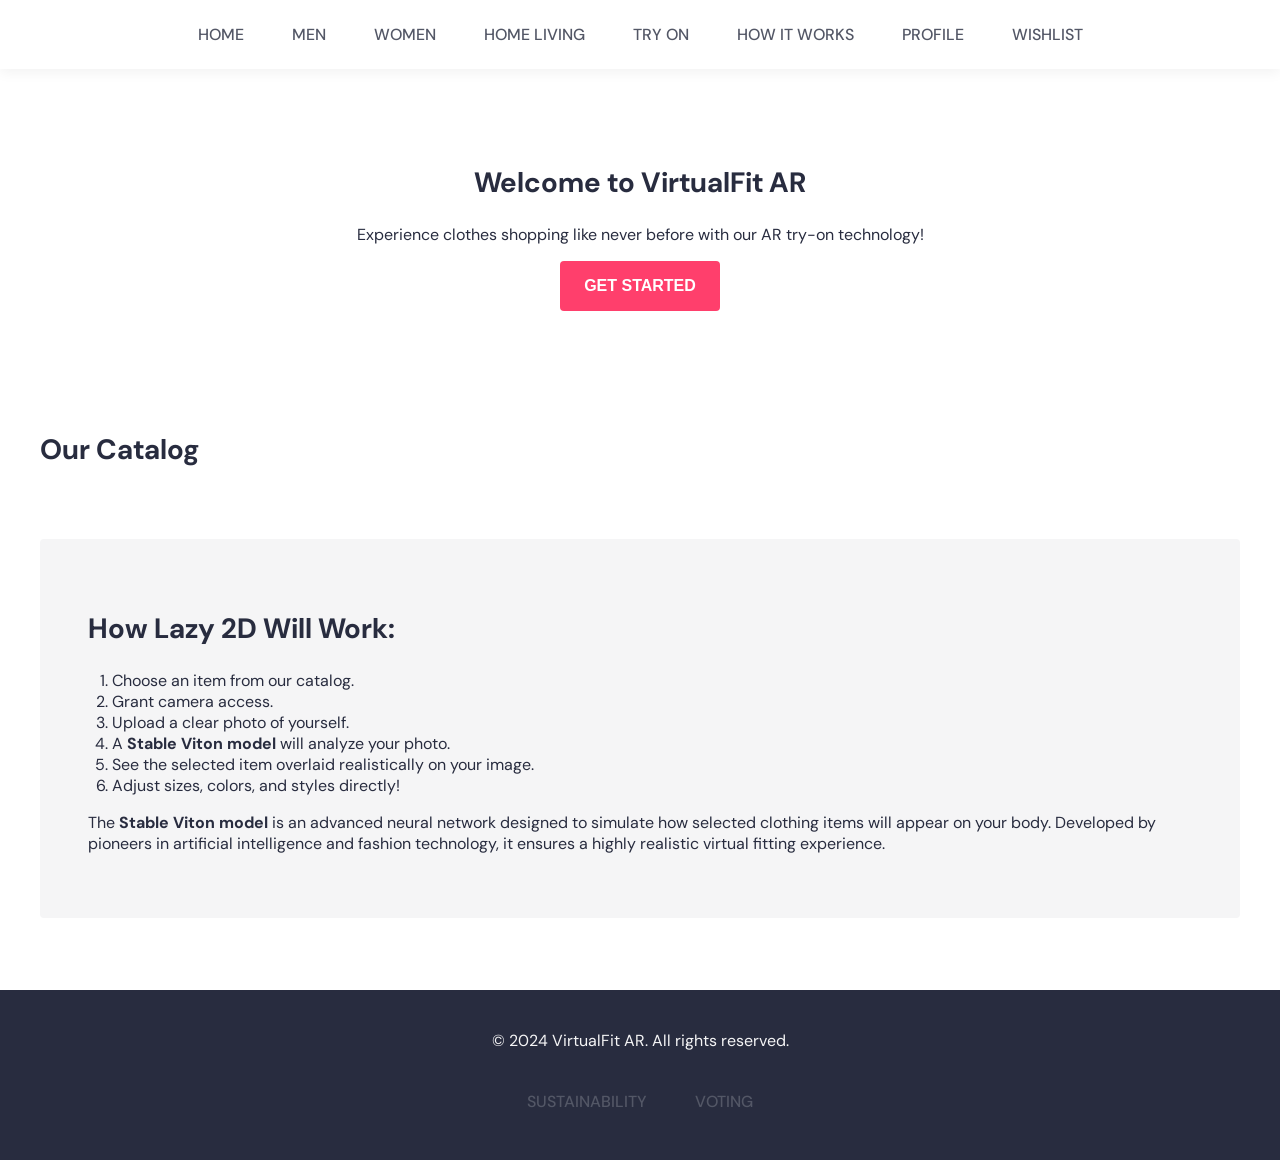
==== myntra/AR-page/index.html @ 3e8da75f "Added Basic AR Functionality: Camera and Introduction for Stable VitON" ====
<!DOCTYPE html>
<html lang="en">
<head>
    <meta charset="UTF-8">
    <meta name="viewport" content="width=device-width, initial-scale=1.0">
    <title>VirtualFit AR - Try On Clothes Virtually</title>
    <link rel="stylesheet" href="ar-styles.css">
    <link rel="stylesheet" href="myntra/Common Files/style.css">
    <link rel="stylesheet" href="../Landingpage/navbar.css">
    <link rel="stylesheet" href="../Landingpage/footer.css">
    <style>
        /* Your existing CSS styles here */
    </style>
</head>
<body>
    <header>
        <nav>
            <ul>
                <li><a href="../Landingpage/index.html">Home</a></li>
                <li><a href="../Homepages/menHomePage.html">Men</a></li>
                <li><a href="../Homepages/womenHomePage.html">Women</a></li>
                <li><a href="../Homepages/homeLiving.html">Home Living</a></li>
                <li><a href="#try-on">Try On</a></li>
                <li><a href="#how-it-works">How It Works</a></li>
                <li><a href="../Profile/profile.html">Profile</a></li>
                <li><a href="../wishlist/wishlist.html">Wishlist</a></li>
            </ul>
        </nav>
    </header>

    <main>
        <section id="home">
            <h1>Welcome to VirtualFit AR</h1>
            <p>Experience clothes shopping like never before with our AR try-on technology!</p>
            <div class="dropdown">
                <button class="dropbtn">Get Started</button>
                <div class="dropdown-content">
                    <a href="live-try-on.html">Try it on Live! Turn on your Camera!</a>
                    <a href="#how-it-works">Too Lazy? Give us a Photo of you and we'll do the rest!</a>
                </div>
            </div>
        </section>

        <section id="catalog">
            <h2>Our Catalog</h2>
            <!-- Grid of clothing items -->
        </section>

        <section id="how-it-works">
            <h2>How Lazy 2D Will Work:</h2>
            <ol>
                <li>Choose an item from our catalog.</li>
                <li>Grant camera access.</li>
                <li>Upload a clear photo of yourself.</li>
                <li>A <strong>Stable Viton model</strong> will analyze your photo.</li>
                <li>See the selected item overlaid realistically on your image.</li>
                <li>Adjust sizes, colors, and styles directly!</li>
            </ol>
            <p>The <strong>Stable Viton model</strong> is an advanced neural network designed to simulate how selected clothing items will appear on your body. Developed by pioneers in artificial intelligence and fashion technology, it ensures a highly realistic virtual fitting experience.</p>
        </section>
        </main>

    <footer>
        <p>&copy; 2024 VirtualFit AR. All rights reserved.</p>
        <nav>
            <ul>
                <li><a href="../Homepages/sustainability.html">Sustainability</a></li>
                <li><a href="../Homepages/voting.html">Voting</a></li>
            </ul>
        </nav>
    </footer>

    <script src="ar-scripts.js"></script>
    <script src="../Landingpage/deals.js"></script>
    <script>
        // Smooth scrolling functionality
        document.querySelectorAll('a[href^="#"]').forEach(anchor => {
            anchor.addEventListener('click', function(e) {
                e.preventDefault();

                const target = document.querySelector(this.getAttribute('href'));
                if (target) {
                    target.scrollIntoView({
                        behavior: 'smooth'
                    });
                }
            });
        });
    </script>
</body>
</html>
---- myntra/AR-page/ar-styles.css ----
:root {
  --primary-color: #ff3f6c;
  --secondary-color: #535766;
  --background-color: #ffffff;
  --light-gray: #f5f5f6;
  --dark-gray: #282c3f;
}

body {
  font-family: 'Whitney', -apple-system, BlinkMacSystemFont, 'Segoe UI', 'Roboto', 'Oxygen', 'Ubuntu', 'Cantarell', 'Fira Sans', 'Droid Sans', 'Helvetica Neue', sans-serif;
  margin: 0;
  padding: 0;
  background-color: var(--background-color);
  color: var(--dark-gray);
  font-size: 16px; /* Increase base font size */
}

header {
  background-color: var(--background-color);
  box-shadow: 0 4px 12px 0 rgba(0, 0, 0, 0.05);
  position: sticky;
  top: 0;
  z-index: 1000;
}

nav ul {
  display: flex;
  list-style-type: none;
  padding: 0;
  margin: 0;
  justify-content: center;
}

nav ul li {
  padding: 24px; /* Increased padding for better touch target */
}

nav ul li a {
  text-decoration: none;
  color: var(--secondary-color);
  font-weight: 500;
  text-transform: uppercase;
  font-size: 16px; /* Increased font size */
}

nav ul li a:hover {
  color: var(--primary-color);
}

main {
  max-width: 1200px;
  margin: 0 auto;
  padding: 24px; /* Increased padding */
}

h1, h2 {
  color: var(--dark-gray);
  font-size: 28px; /* Increased heading sizes */
}

button, .dropbtn {
  background-color: var(--primary-color);
  color: white;
  border: none;
  padding: 16px 24px; /* Increased padding */
  font-size: 16px;
  font-weight: bold;
  text-transform: uppercase;
  cursor: pointer;
  border-radius: 4px;
}

.dropbtn:hover, .dropbtn:focus {
  opacity: 0.9;
}

.dropdown-content {
  display: none;
  position: relative;
  background-color: #f9f9f9;
  min-width: 240px; /* Increased minimum width */
  box-shadow: 0px 8px 16px 0px rgba(0,0,0,0.2);
  z-index: 1;
}

.dropdown-content a {
  color: var(--secondary-color);
  padding: 16px 20px; /* Increased padding */
  text-decoration: none;
  display: block;
  font-size: 16px; /* Increased font size */
}

.dropdown-content a:hover {
  background-color: var(--light-gray);
}

.show {
  display: block;
}

#home {
  text-align: center;
  padding: 48px 0; /* Increased padding */
}

#home-secondary {
  text-align: center;
  padding: 24px 0; /* Increased padding */
}

#try-on {
  background-color: var(--light-gray);
  padding: 48px; /* Increased padding */
  border-radius: 4px;
}

#ar-container {
  background-color: var(--background-color);
  border: 1px solid #e9e9ed;
  border-radius: 4px;
  overflow: hidden;
}

#ar-container img {
  width: 100%;
  height: auto;
}

#clothing-options {
  display: flex;
  flex-wrap: wrap;
  gap: 24px; /* Increased gap */
  margin-top: 24px; /* Increased margin */
}

#catalog {
  display: grid;
  grid-template-columns: repeat(auto-fill, minmax(240px, 1fr)); /* Increased minimum width */
  gap: 24px; /* Increased gap */
  margin-top: 48px; /* Increased margin */
}

#how-it-works {
  background-color: var(--light-gray);
  padding: 48px; /* Increased padding */
  border-radius: 4px;
  margin-top: 48px; /* Increased margin */
}

#how-it-works ol {
  padding-left: 24px; /* Increased padding */
}

footer {
  background-color: var(--dark-gray);
  color: var(--light-gray);
  text-align: center;
  padding: 24px; /* Increased padding */
  margin-top: 48px; /* Increased margin */
}

@media (max-width: 768px) {
  nav ul {
      flex-direction: column;
      align-items: center;
  }

  #try-on, #how-it-works {
      padding: 24px; /* Increased padding */
  }
}
---- myntra/Landingpage/navbar.css ----
@import url('https://fonts.googleapis.com/css2?family=DM+Sans:wght@400;500;700&display=swap');

:root{
    font-size: 62.5%;
    --primaryFont : 'DM Sans', sans-serif;
    --charSpace : 6px; 
    --primaryColor : #3e4152;
    --secondaryColor : #fafbfc;
}
body{
    font-family: var(--primaryFont);
    scroll-behavior: smooth;
}
#navbar{
    background-color: white;
    font-family:Whitney;
    width: 100%;
    height: 80px;
    display: flex;
    align-items: center;
    justify-content:space-around;
    box-sizing: border-box;
    padding: 35px;
    box-shadow: rgba(17, 17, 26, 0.1) 0px 1px 0px;;
    font-size: 14px;
    line-height: 20px;
    color:#545766;
    font-weight: bolder;
}

#myntraIcon{
    height: 60px;
    width:  60px;
    
}
#searchbar{
    display: flex;
    width: 30%;
    background-color: #f5f5f6;
    color: gray;
    text-align: center;
    box-sizing: border-box;
    border-radius:5px;
    justify-content: space-evenly;
}
#searchbar:hover{
   background: white;
}
#magGlass{
    padding: 10px;
}
#profile,#wishlist,#bag{
text-align: center;
color: #6c2632;

}
#profile>p,#wishlist>p,#bag>p{
    margin-top: -0px;
    font-size: 12px;
    color: black;
}
#profile>a>i,#wishlist>a>i,#bag>a>i{
    color:gray;
}
img~a>div{
    color:black;
}
a:link{
    text-decoration: none;
}
a>div{
    color: black;
}

input {
    background-color: transparent;
    border: 0px solid;
    height: 40px;
    width: 90%;
    color: #CCC;
}
textarea:focus,input:focus
{
    outline: none;
}
i{
    font-size:20px;  
}
img{
    width: 100%;
}

/* TOGGLE BAR */
.bx{
    font-size: 3.5rem;
}
---- myntra/Landingpage/footer.css ----
#footer {
    margin-top: 50px;
    padding: 70px 70px;
    background-color:#f7f7f7;
    
}
#div1 {
    width:90%;
    display:grid;
    margin:auto;
    grid-template-columns: repeat(4, auto);
    grid-template-rows: repeat(1,auto);
    line-height: 20px;
    grid-template-areas:
        "a b c d" ;
        
}
#a :nth-child(1){
    font-weight: bolder;

}
#footer p{
    font-size: 15px;
    
}
#footer h5{
    font-size: 15px;
    color: black;
}
li>b{
    color: black;
}
#mainDiv>div>p:first-child{
    font-weight: bold;
}
#playstore{
    margin-bottom: 40px;
}
#playstore>img{
    width: 130px;
    padding-right: 10px;
}
#playstore+p{
    font-weight: bold;
}
#socialMedia{
    display: flex;
    width: 30%;
    justify-content: space-between;
    color: #6b6d7a;
}
#subDiv {
    width: 60%;
}
.subdiv{
    display: flex;
    justify-content: space-evenly;

}
.subdiv>img {
    padding: 15px;
    width: 50px;
    height: 50px;
}
#pline {
    display: flex;
    align-items: center;
    width: 80%;
    margin: auto;
}

#pline>div {
    width: 85%;
    margin-left: 1%;
    height: 0.05px;
    border-top: #e9e9ed solid 2px;
}
#p {
    width: 80%;
    margin: auto;
    border-bottom:#e9e9ed solid 2px;
}

#pDiv>p {
    color: #696b79;
    font-size: 15px;
    line-height: 25px;
}

img+p>b {
    color: black;
    font-size: 15px;
}

p>b {
    color: #6b8fe0;
}

#pterm {
    display: flex;
    justify-content: space-between;
}

#address {
    width: 80%;
    margin: auto;
    display: flex;
    justify-content: space-between;
    border-bottom: #e9e9ed solid 2px;
}

#address>div {
    width: 30%;
    color: #696b79;
    font-size: 15px;
}
#address>div+div {
    margin-top: 90px;
}
#discrp1 {
    color: #696b79;
    font-size: 15px;
    width: 80%;
    margin: auto;
}
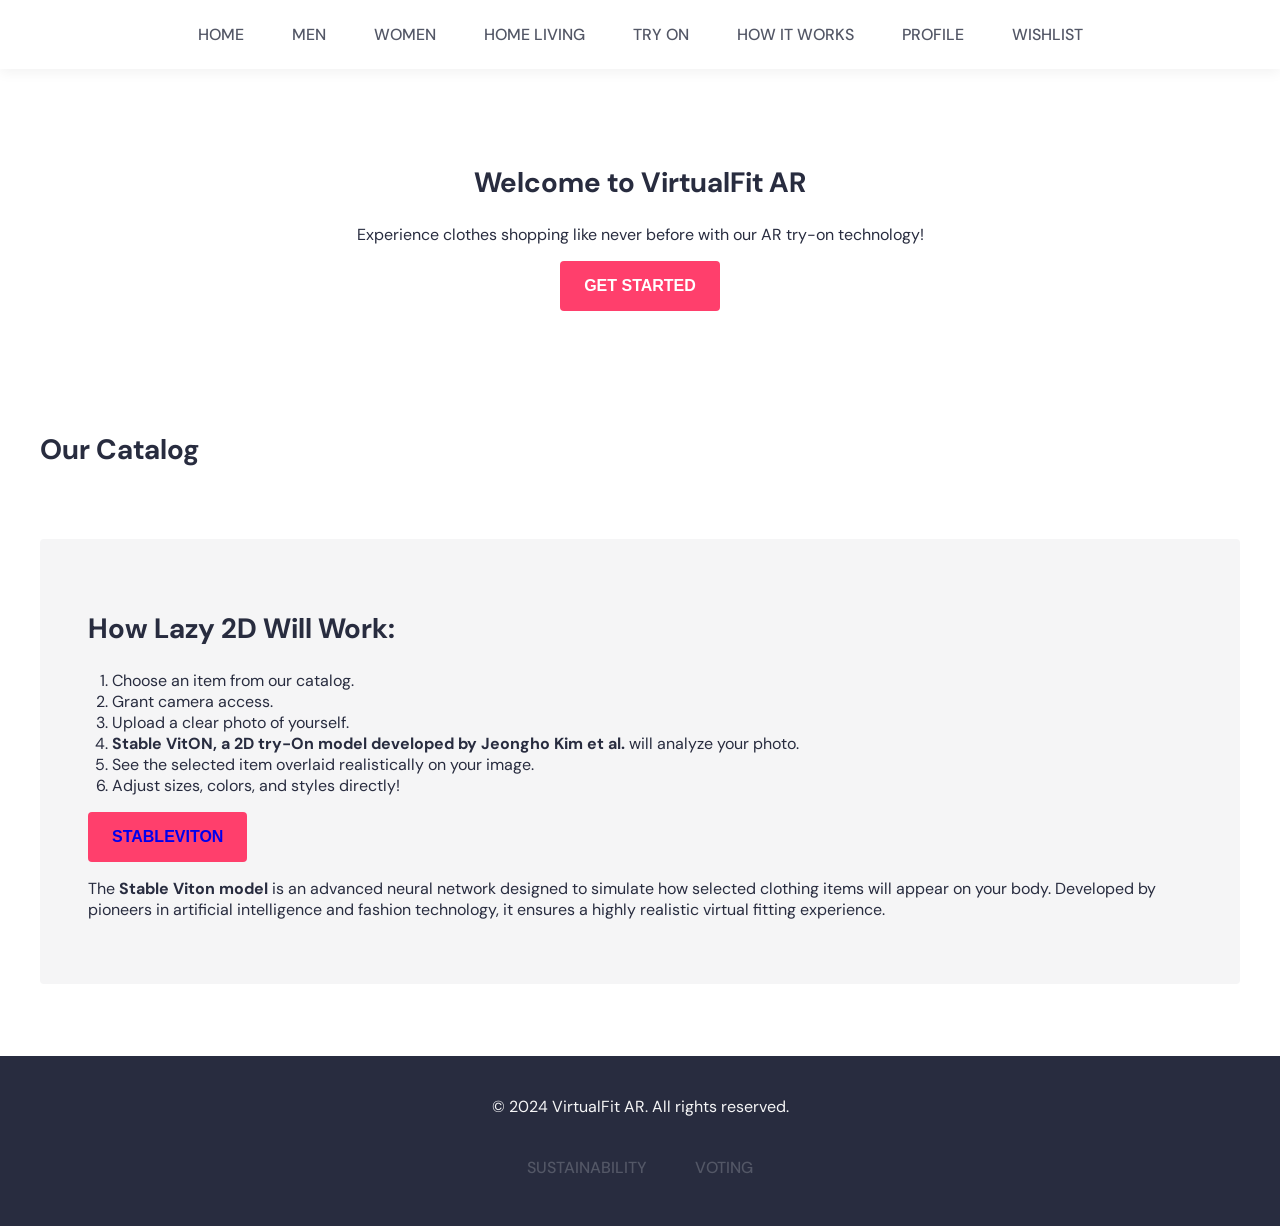
==== commit b9cadec4: "added a link to stable viton for reference" ====
--- a/myntra/AR-page/index.html
+++ b/myntra/AR-page/index.html
@@ -52,10 +52,11 @@
                 <li>Choose an item from our catalog.</li>
                 <li>Grant camera access.</li>
                 <li>Upload a clear photo of yourself.</li>
-                <li>A <strong>Stable Viton model</strong> will analyze your photo.</li>
+                <li><strong>Stable VitON, a 2D try-On model developed by Jeongho Kim et al.</strong> will analyze your photo.</li>
                 <li>See the selected item overlaid realistically on your image.</li>
                 <li>Adjust sizes, colors, and styles directly!</li>
             </ol>
+            <button><a href="https://rlawjdghek.github.io/StableVITON/">StableVITON</a></button>
             <p>The <strong>Stable Viton model</strong> is an advanced neural network designed to simulate how selected clothing items will appear on your body. Developed by pioneers in artificial intelligence and fashion technology, it ensures a highly realistic virtual fitting experience.</p>
         </section>
         </main>
--- a/myntra/AR-page/ar-styles.css
+++ b/myntra/AR-page/ar-styles.css
@@ -67,14 +67,15 @@
   font-weight: bold;
   text-transform: uppercase;
   cursor: pointer;
-  border-radius: 4px;
+  border-radius: 4px;  
 }
+
 
 .dropbtn:hover, .dropbtn:focus {
   opacity: 0.9;
 }
 
-.dropdown-content {
+.dropdown-content, .button-content {
   display: none;
   position: relative;
   background-color: #f9f9f9;
